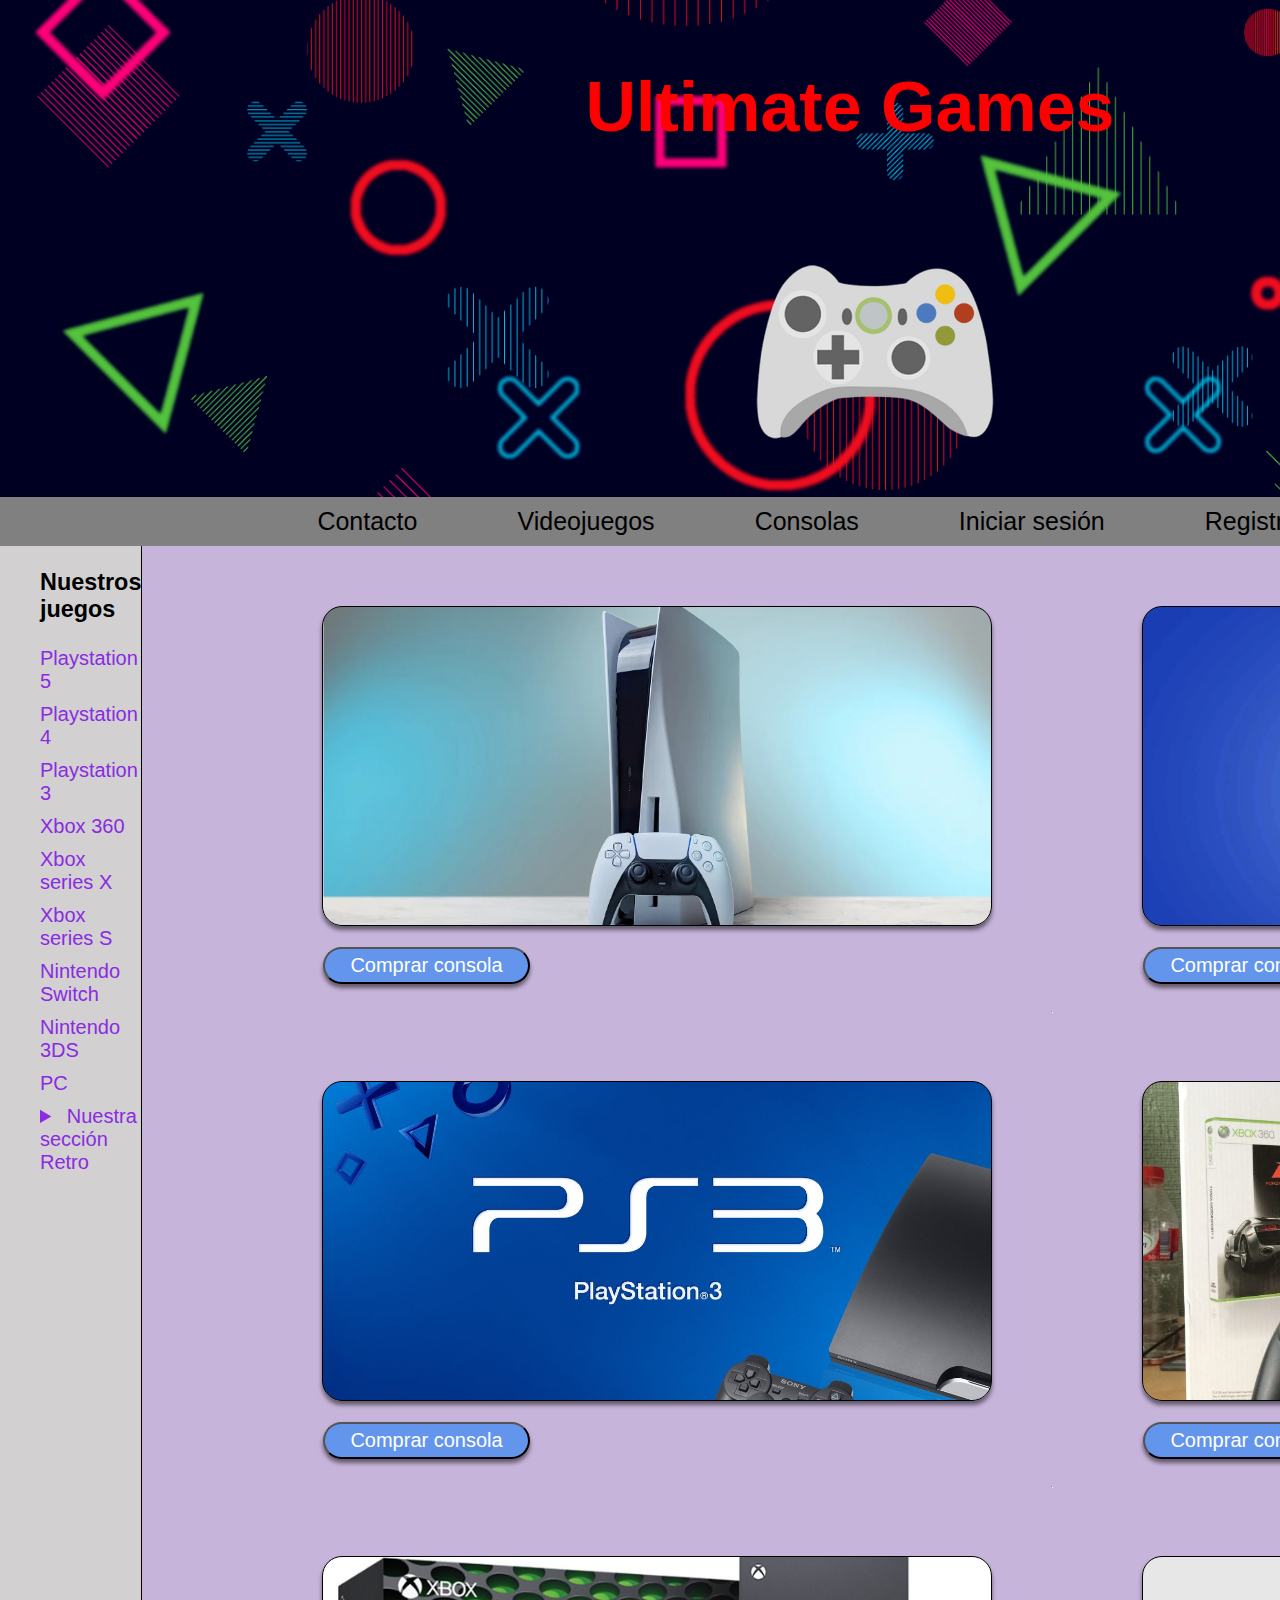
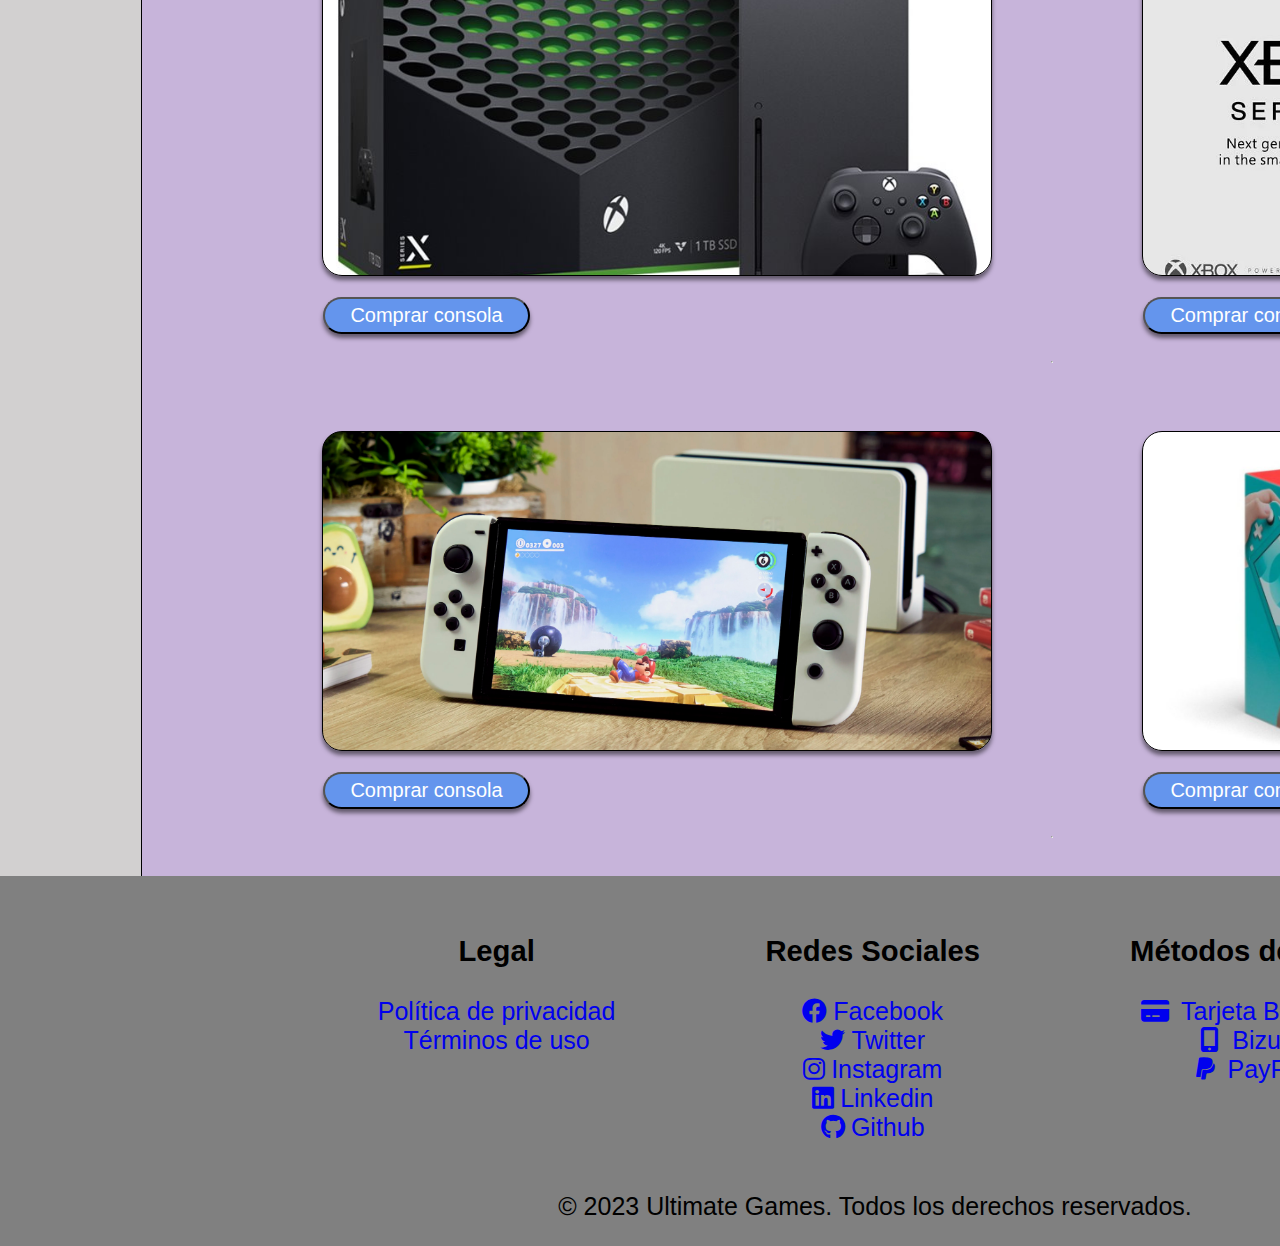
==== index.html @ 9e6c38d2 "Fran" ====
<!DOCTYPE html>
<html lang="en">
<head>
    <meta charset="UTF-8">
    <meta name="viewport" content="width=device-width, initial-scale=1.0">
    <title>Ultimate Games</title>
    <link rel="icon" href="./IMG/icon_sonic.jpg">
    <link rel="stylesheet" href="main.css">
    <link rel="stylesheet" href="https://cdnjs.cloudflare.com/ajax/libs/animate.css/4.1.1/animate.min.css">
    <link rel="stylesheet" href="https://cdnjs.cloudflare.com/ajax/libs/font-awesome/6.0.0-beta3/css/all.min.css">
</head>
<body>
    <header>
        <div class="titulo">
            <h1 class="animate__animated animate__flipInY animate__fadeIn animate__rotateInDownLeft">Ultimate Games</h1>
        </div>
        <figure>
            <img class="animate__animated animate__pulse animate__infinite animate__faster 800ms" src="./IMG/Logo-web.png" alt="">
        </figure>

        </div>
    </header>
<!-- navegación -->
    <div class="registro">
        <nav class="iniciar_registrar">
            <ul>
                <li><a href="contacto.html">Contacto</a></li>
                <li><a href="#">Videojuegos</a></li>
                <li><a href="#">Consolas</a></li>
                <li><a href="#">Iniciar sesión</a></li>
                <li><a href="registro_de_usuario.html">Registrarse</a></li>
            </ul>
        </nav>
    </div>
    <main class="pagina">
<!-- menú -->
        <menu>
            <h3>Nuestros juegos</h3>
            <ul>
                <li><a href="#">Playstation 5</a></li>
                <li><a href="#">Playstation 4</a></li>
                <li><a href="#">Playstation 3</a></li>
                <li><a href="#">Xbox 360</a></li>
                <li><a href="#">Xbox series X</a></li>
                <li><a href="#">Xbox series S</a></li>
                <li><a href="#">Nintendo Switch</a></li>
                <li><a href="#">Nintendo 3DS</a></li>
                <li><a href="#">PC</a></li>
                <details>
                    <summary>
                        <i class="fa-solid fa-game-console-handheld"></i> Nuestra sección Retro 
                    </summary>
                    <ul>
                        <li><a href="#">Dreamcast</a></li>
                        <li><a href="#">Sega Saturn</a></li>
                        <li><a href="#">Mega Drive</a></li>
                        <li><a href="#">Master System</a></li>
                        <li><a href="#">Nintendo</a></li>
                        <li><a href="#">Game Boy</a></li>
                        <li><a href="#">Super Nintendo</a></li>
                        <li><a href="#">Nintendo 64</a></li>
                        <li><a href="#">Playstation</a></li>
                        <li><a href="#">PsP</a></li>
                        <li><a href="#">Game Cube</a></li>
                        <li><a href="#">Wii</a></li>
                        <li><a href="#">Amiga A500</a></li>  
                    </ul>
                </details>
            </ul>
        </menu>
<!-- sección -->
        <section>
                <div class="caja_consolas">
                    <div class="consolas ps5">
                        <button class="comprar_consola" onclick="window.location.href = 'comprar.html';">Comprar consola</button>
                    </div>
                    <div class="consolas ps4">
                        <button class="comprar_consola" onclick="window.location.href = 'comprar.html';">Comprar consola</button>
                    </div>
                </div>
                <hr>
                <div class="caja_consolas">
                    <div class="consolas ps3">
                        <button class="comprar_consola" onclick="window.location.href = 'comprar.html';">Comprar consola</button>
                    </div>
                    <div class="consolas xbox_360">
                        <button class="comprar_consola" onclick="window.location.href = 'comprar.html';">Comprar consola</button>
                    </div>
                </div>
                <hr>
                <div class="caja_consolas">
                    <div class="consolas xbox_series_x">
                        <button class="comprar_consola" onclick="window.location.href = 'comprar.html';">Comprar consola</button>
                    </div>
                    <div class="consolas xbox_series_s">
                        <button class="comprar_consola" onclick="window.location.href = 'comprar.html';">Comprar consola</button>
                    </div>
                </div>
                <hr>
                <div class="caja_consolas">
                    <div class="consolas switch_oled">
                        <button class="comprar_consola" onclick="window.location.href = 'comprar.html';">Comprar consola</button>
                    </div>
                    <div class="consolas switch_slim">
                        <button class="comprar_consola" onclick="window.location.href = 'comprar.html';">Comprar consola</button>
                    </div>
                </div>
                <hr>
        </section>
<!-- aside dcha-->
        <aside>
            <h3>Nuestras Consolas</h3>
            <ul>
                <li><a href="#">Playstation 5</a></li>
                <li><a href="#">Playstation 4</a></li>
                <li><a href="#">Playstation 3</a></li>
                <li><a href="#">Xbox series X</a></li>
                <li><a href="#">Xbox series S</a></li>
                <li><a href="#">Xbox 360</a></li>
                <li><a href="#">Nintendo 3DS</a></li>
                <li><a href="#">Evercade EXP</a></li>
                
            </ul>
            <details>
                <summary>Nintendo Switch</summary>
                    <ul>
                      <li><a href="#">Nintendo Switch OLED</a></li>
                      <li><a href="#">Nintendo Switch Slim</a></li>
                    </ul>
            </details>
        </aside>
    </main>
<!-- footer -->
    <footer>
        <div class="footer-content">
            <div class="left-section">
                <ul class="footer-links">
                    <h3>Legal</h3>
                    <li><a href="politica_de_privacidad.html" target="_blank">Política de privacidad</a></li>
                    <li><a href="Terminos_de_uso.html" target="_blank">Términos de uso</a></li>
                </ul>
            </div>
            <div class="right-section">
                <ul class="social-links">
                    <h3>Redes Sociales</h3>
                    <li><a href="#" target="_blank"><i class="fab fa-facebook"></i>Facebook</a></li>
                    <li><a href="#" target="_blank"><i class="fab fa-twitter"></i>Twitter</a></li>
                    <li><a href="https://www.instagram.com/fran_crz_14/"><i class="fab fa-instagram" target="_blank"></i>Instagram</a></li>
                    <li><a href="https://www.linkedin.com/in/francisco-ropero-750266261/" target="_blank"><i class="fab fa-linkedin"></i>Linkedin</a></li>
                    <li><a href="https://github.com/Francrz14" target="_blank"><i class="fab fa-github"></i>Github</a></li>
                </ul>
            </div>
            <div class="payment-options">
                <h3>Métodos de Pago</h3>
                <ul>
                    <li><a href="#" target="_blank"><i class="fas fa-credit-card"></i> Tarjeta Bancaria</a></li>
                    <li><a href="#" target="_blank"><i class="fas fa-mobile-alt"></i> Bizum</a></li>
                    <li><a href="#" target="_blank"><i class="fab fa-paypal"></i> PayPal</a></li>
                </ul>
            </div>
        </div>
        <p class="copyright">&copy; 2023 Ultimate Games. Todos los derechos reservados.</p>
    </footer>
</body>
</html>
---- main.css ----
/* Estilos para el cuerpo */
body {
    display: flex; /* Establece el cuerpo como un contenedor flexible */
    flex-direction: column; /* Dirección de los elementos hijos: columna */
    margin: 0; /* Margen: 0 */
    padding: 0; /* Relleno: 0 */
    font-family: sans-serif; /* Familia de fuentes: sans-serif */
    min-width: 1750px; /* Ancho mínimo: 1750 píxeles */
    background-image: url('./IMG/the-last-of-us-parte-ii.jpg'); /* Imagen de fondo */
    background-repeat: no-repeat; /* No repetir la imagen de fondo */
    background-size: cover; /* Ajustar el tamaño de la imagen de fondo para cubrir */
    background-position: center; /* Posición de la imagen de fondo: centro */
}

/* Estilos para el encabezado */
header {
    position: relative; /* Establece la posición del elemento header como relativa */
    background-image: url("./IMG/fondo_header.png"); /* Establece la imagen de fondo del encabezado */
    background-size: cover; /* Ajusta el tamaño de la imagen de fondo para que cubra todo el encabezado */
    background-position: center; /* Centra la imagen de fondo en el encabezado */
    background-repeat: no-repeat; /* Evita que la imagen de fondo se repita */
    padding: 20px; /* Agrega un espacio de relleno de 20 píxeles alrededor del contenido del encabezado */
}

/* Estilos para el título dentro del encabezado */
.titulo {
    display: flex; /* Establece el elemento con clase "titulo" como un contenedor flexible */
    justify-content: center; /* Centra horizontalmente los elementos hijos dentro de "titulo" */
    align-items: center; /* Centra verticalmente los elementos hijos dentro de "titulo" */
    position: relative; /* Establece la posición del elemento "titulo" como relativa */
    z-index: 1; /* Establece la propiedad de apilamiento del elemento "titulo" */
}

h1 {
    font-size: 70px; /* Establece el tamaño de fuente del elemento h1 en 70 píxeles */
    font-weight: bold; /* Establece el grosor de la fuente del elemento h1 en negrita */
    margin-right: 50px; /* Establece un margen derecho de 50 píxeles para el elemento h1 */
    color: red; /* Establece el color de texto del elemento h1 en rojo */
}

figure {
    width: 100%; /* Establece el ancho del elemento figure al 100% de su contenedor */
    height: 250px; /* Establece la altura del elemento figure en 250 píxeles */
    margin: 0; /* Elimina los márgenes predeterminados del elemento figure */
    display: flex; /* Establece el elemento figure como un contenedor flexible */
    justify-content: center; /* Centra horizontalmente los elementos hijos dentro de figure */
    align-items: center; /* Centra verticalmente los elementos hijos dentro de figure */
}

figure img {
    width: 250px; /* Establece el ancho de las imágenes dentro de figure en 250 píxeles */
    /*filter: brightness(150%) sepia(100%) hue-rotate(180deg);*/ /* Comentario: Este estilo está comentado y no tiene efecto en la imagen */
}

details {
    color: blueviolet; /* Establece el color de texto de los elementos details en blueviolet */
    margin-bottom: 10px; /* Establece un margen inferior de 10 píxeles para los elementos details */
}

summary {
    margin-bottom: 10px; /* Establece un margen inferior de 10 píxeles para los elementos summary */
}

.registro {
    display: flex; /* Establece el elemento con clase "registro" como un contenedor flexible */
    font-size: 25px; /* Establece el tamaño de fuente del elemento con clase "registro" en 25 píxeles */
    justify-content: space-around; /* Distribuye uniformemente los elementos hijos dentro de "registro" */
    align-items: center; /* Centra verticalmente los elementos hijos dentro de "registro" */
    background-color: grey; /* Establece el color de fondo del elemento con clase "registro" en gris */
    padding: 10px; /* Agrega un espacio de relleno de 10 píxeles alrededor del contenido de "registro" */
}

.iniciar_registrar ul {
    display: flex; /* Establece el elemento <ul> dentro de "iniciar_registrar" como un contenedor flexible */
    list-style: none; /* Elimina los estilos de viñetas de la lista */
    margin: 0; /* Elimina los márgenes predeterminados de la lista */
    padding: 0; /* Elimina los rellenos predeterminados de la lista */
}

.iniciar_registrar ul li {
    margin-right: 100px; /* Establece un margen derecho de 100 píxeles para cada elemento <li> dentro de "iniciar_registrar" */
}

.iniciar_registrar ul li a {
    text-decoration: none; /* Elimina la decoración de subrayado de los enlaces */
    color: black; /* Establece el color de texto de los enlaces en negro */
}

/* Estilos para la sección principal */
.pagina {
    display: flex; /* Establece el elemento con clase "pagina" como un contenedor flexible */
}

menu {
    font-size: 20px; /* Establece el tamaño de fuente del elemento "menu" en 20 píxeles */
    display: flex; /* Establece el elemento "menu" como un contenedor flexible */
    flex-direction: column; /* Establece la dirección de los elementos hijos como columnas */
    align-items: flex-start; /* Alinea los elementos hijos a la izquierda dentro de "menu" */
    margin-top: 0; /* Elimina el margen superior predeterminado de "menu" */
    margin-bottom: 0; /* Elimina el margen inferior predeterminado de "menu" */
    background-color: rgb(210, 208, 208); /* Establece el color de fondo de "menu" en un tono de gris */
    border-right: 1px solid black; /* Agrega un borde derecho de 1 píxel sólido de color negro a "menu" */
    flex-basis: 13%; /* Establece el tamaño base flexible de "menu" en un 13% del espacio disponible */
}

menu ul,
aside ul {
    margin-top: 0px; /* Margen superior: 0 píxeles */
    padding-left: 0px; /* Relleno izquierdo: 0 píxeles */
}

/* Estilos para los títulos del aside */
aside h3 {
    padding-left: 40px; /* Relleno izquierdo: 40 píxeles */
}

/* Estilos para los elementos de lista del menú y del aside */
menu ul li,
aside ul li {
    list-style-type: none; /* Eliminar estilo de viñeta */
    margin-bottom: 10px; /* Margen inferior: 10 píxeles */
}

/* Estilos para los enlaces del menú y del aside */
menu ul li a,
aside ul li a {
    text-decoration: none; /* Sin decoración de subrayado */
    color: blueviolet; /* Color de texto: blueviolet */
}

/* Estilos para la sección principal */
section {
    padding-bottom: 30px; /* Relleno inferior: 30 píxeles */
    background-color: rgb(199, 180, 218); /* Color de fondo: rgb(199, 180, 218) */
    flex: 4; /* Expansión flexible: 4 */
    display: flex; /* Mostrar como contenedor flexible */
    flex-direction: column; /* Dirección de los elementos hijos: columna */
}

/* Estilos para la caja de las consolas */
.caja_consolas {
    display: flex; /* Mostrar como contenedor flexible */
    align-items: center; /* Alinear elementos hijos verticalmente al centro */
    justify-content: center; /* Alinear elementos hijos horizontalmente al centro */
    margin-top: 60px; /* Margen superior: 60 píxeles */
    margin-bottom: 50px; /* Margen inferior: 50 píxeles */
    margin-left: 180px; /* Margen izquierdo: 180 píxeles */
}

/* Estilos para el botón de comprar consola */
.comprar_consola {
    display: block; /* Mostrar como bloque */
    margin-top: 340px; /* Margen superior: 340 píxeles */
    text-align: left; /* Alinear texto a la izquierda */
    border-radius: 20px; /* Radio de borde: 20 píxeles */
    background-color: cornflowerblue; /* Color de fondo: cornflowerblue */
    color: white; /* Color de texto: blanco */
    padding: 5px 25px; /* Relleno: 5 píxeles arriba y abajo, 25 píxeles izquierda y derecha */
    font-size: 20px; /* Tamaño de fuente: 20 píxeles */
    box-shadow: 0 4px 4px rgba(0, 0, 0, 0.5); /* Sombra del cuadro: 0 desplazamiento vertical, 4 píxeles desplazamiento horizontal, 4 píxeles desenfoque, color de sombra: rgba(0, 0, 0, 0.5) */
}

/* Estilos para el botón de comprar consola al pasar el cursor por encima */
.comprar_consola:hover {
    transform: scale(1.2); /* Escalar al 120% del tamaño original */
    color: red;
}

/* Estilos para la línea divisoria */
hr {
    margin-top: 35px; /* Margen superior: 35 píxeles */
}

/* Estilos para las cajas de las consolas */
.consolas {
    border: 1px solid black; /* Borde: 1 píxel sólido de color negro */
    width: 670px; /* Ancho: 670 píxeles */
    height: 320px; /* Alto: 320 píxeles */
    background-size: cover; /* Ajustar el tamaño de la imagen de fondo para cubrir */
    background-repeat: no-repeat; /* No repetir la imagen de fondo */
    background-position: center; /* Posición de la imagen de fondo: centro */
    box-sizing: border-box; /* Incluir el borde en el tamaño total de la caja */
    margin-right: 150px; /* Margen derecho: 150 píxeles */
    border-radius: 20px; /* Radio de borde: 20 píxeles */
    box-shadow: 0 4px 4px rgba(0, 0, 0, 0.5); /* Sombra del cuadro: 0 desplazamiento vertical, 4 píxeles desplazamiento horizontal, 4 píxeles desenfoque, color de sombra: rgba(0, 0, 0, 0.5) */
}

/* Estilos para las cajas de las consolas individuales */
.ps5 {
    background-image: url("./IMG/PS5.jpg"); /* Imagen de fondo: "./IMG/PS5.jpg" */
}

.ps4 {
    background-image: url("./IMG/ps4.jpg"); /* Imagen de fondo: "./IMG/ps4.jpg" */
}

.ps3 {
    background-image: url("./IMG/PS3.jpg"); /* Imagen de fondo: "./IMG/PS3.jpg" */
}

.xbox_series_x {
    background-image: url("./IMG/xbox-series-x.jpg"); /* Imagen de fondo: "./IMG/xbox-series-x.jpg" */
}

.xbox_series_s {
    background-image: url("./IMG/xbox_series_s.jpg"); /* Imagen de fondo: "./IMG/xbox_series_s.jpg" */
}

.xbox_360 {
    background-image: url("./IMG/xbox_360.jpg");  /* Imagen de fondo: "./IMG/xbox_360.jpg" */
}

.switch_oled {
    background-image: url("./IMG/nintendo-switch-oled.webp"); /* Imagen de fondo: "./IMG/nintendo-switch-oled.webp" */
}

.switch_slim {
    background-image: url("./IMG/switch_slim.jpg"); /* Imagen de fondo: "./IMG/switch_slim.jpg" */
}
/* Estilos para el aside */
aside {
    font-size: 20px; /* Tamaño de fuente: 20 píxeles */
    display: flex; /* Mostrar como contenedor flexible */
    flex-direction: column; /* Dirección de los elementos hijos: columna */
    align-items: center; /* Alinear elementos hijos horizontalmente al centro */
    background-color: rgb(210, 208, 208); /* Color de fondo: rgb(210, 208, 208) */
    /*flex: 1; /* Establece la expansión flexible del aside para ocupar el espacio disponible */
    border-left: 1px solid black; /* Borde izquierdo: 1 píxel sólido de color negro */
    flex-basis: 13%; /* Tamaño base flexible: 13% */
}

/* Cambiar color del nav al colocar el ratón encima */
nav li a:hover {
    color: #aaf2aa;
  }
  
  /* Cambiar color del menú al colocar el ratón encima */
  menu li a:hover {
    color: red;
  }
  
  /* Cambiar color del aside al colocar el ratón encima */
  aside li a:hover {
    color: red;
  }
  
  /* Cambiar color de las div del footer al colocar el ratón encima */
  footer ul li a:hover {
    color: yellow;
  }

/* Estilos para el pie de página */
footer {
    width: 100%; /* Ancho: 100% */
    font-size: 25px; /* Tamaño de fuente: 25 píxeles */
    padding-top: 30px; /* Relleno superior: 30 píxeles */
    background-color: grey; /* Color de fondo: gris */
    height: auto; /* Altura automática */
}

/* Estilos para el contenido del pie de página */
.footer-content {
    display: flex; /* Mostrar como contenedor flexible */
    justify-content: center; /* Alinear elementos hijos horizontalmente al centro */
    align-items: flex-start; /* Alinear elementos hijos verticalmente al inicio */
}

.left-section,
.right-section {
    margin-right: 150px; /* Margen derecho: 150 píxeles */
}

/* Estilos para los enlaces del pie de página */
.footer-links,
.social-links,
.payment-options ul {
    padding-left: 0; /* Relleno izquierdo: 0 */
    list-style-type: none; /* Eliminar estilo de viñeta */
    text-decoration: none; /* Sin decoración de subrayado */
}

.footer-links a,
.social-links a,
.payment-options a {
    text-decoration: none; /* Sin decoración de subrayado */
}

.social-links i,
.payment-options i {
    margin-right: 6px; /* Margen derecho: 6 píxeles */
}

/* Estilos para el texto de derechos de autor en el pie de página */
.footer-content {
    text-align: center; /* Alinear texto al centro */
}

/* Estilos para el contenedor de la política de privacidad */
.container_privacidad {
    font-size: 20px; /* Tamaño de fuente: 20 píxeles */
    max-width: 1000px; /* Ancho máximo: 1000 píxeles */
    margin: 0 auto; /* Margen: 0 en la parte superior e inferior, auto en los lados izquierdo y derecho para centrar horizontalmente */
    padding: 20px; /* Relleno: 20 píxeles */
    border: 1px solid #ccc; /* Borde: 1 píxel sólido de color #ccc */
    border-radius: 10px; /* Radio de borde: 10 píxeles */
    background-color: #f9f9f9; /* Color de fondo: #f9f9f9 */
}

h1 {
    text-align: center; /* Alinear texto al centro */
    margin-bottom: 80px; /* Margen inferior: 80 píxeles */
}

/* Estilos para el contenedor de los términos de uso */
.container_terminos {
    font-size: 20px; /* Tamaño de fuente: 20 píxeles */
    max-width: 1000px; /* Ancho máximo: 1000 píxeles */
    margin: 0 auto; /* Margen: 0 en la parte superior e inferior, auto en los lados izquierdo y derecho para centrar horizontalmente */
    padding: 30px; /* Relleno: 30 píxeles */
    border: 1px solid #ccc; /* Borde: 1 píxel sólido de color #ccc */
    border-radius: 10px; /* Radio de borde: 10 píxeles */
    background-color: #f9f9f9; /* Color de fondo: #f9f9f9 */
}

h2 {
    margin-top: 30px; /* Margen superior: 30 píxeles */
    margin-bottom: 10px; /* Margen inferior: 10 píxeles */
}

/* Estilos para el contenedor de contacto */
.container_contacto {
    padding: 20px; /* Relleno: 20 píxeles */
    background-color: #f9f9f9; /* Color de fondo: #f9f9f9 */
    border-radius: 10px; /* Radio de borde: 10 píxeles */
    max-width: 800px; /* Ancho máximo: 800 píxeles */
    margin: 0 auto; /* Margen: 0 en la parte superior e inferior, auto en los lados izquierdo y derecho para centrar horizontalmente */
}

/* Registro de usuario */

/* Estilos para el contenedor principal del formulario */
.contedor_body_form {
    display: flex; /* Mostrar como contenedor flexible */
    justify-content: center; /* Alinear elementos hijos horizontalmente al centro */
    align-items: center; /* Alinear elementos hijos verticalmente al centro */
    height: 100vh; /* Altura: 100% del viewport */
}

/* Estilos para el contenedor del formulario */
.container_form {
    font-size: 20px; /* Tamaño de fuente: 20 píxeles */
    width: 800px; /* Ancho: 800 píxeles */
    height: auto; /* Altura automática */
    background-color: #f9f9f9; /* Color de fondo: #f9f9f9 */
    padding: 40px; /* Relleno: 40 píxeles */
    border-radius: 10px; /* Radio de borde: 10 píxeles */
    box-shadow: 0 0 10px rgba(0, 0, 0, 0.1); /* Sombra: 0 desplazamiento horizontal, 0 desplazamiento vertical, 10 píxeles de difuminado, color de sombra rgba(0, 0, 0, 0.1) */
}

.container_form fieldset {
    padding: 40px; /* Relleno: 40 píxeles */
}

.container_form input[type="text"],
.container_form input[type="password"],
.container_form input[type="email"],
.container_form input[type="tel"],
.container_form input[type="list"],
.container_form input[type="date"],
.container_form select {
    width: 30%; /* Ancho: 30% */
    padding: 10px; /* Relleno: 10 píxeles */
    font-size: 20px; /* Tamaño de fuente: 20 píxeles */
    border-radius: 5px; /* Radio de borde: 5 píxeles */
    border: 1px solid #ccc; /* Borde: 1 píxel sólido de color #ccc */
}

input:valid + .boton-registro {
    visibility: visible; /* Hacer visible el botón de registro cuando el campo de entrada es válido */
}

/* Estilos para el mapa de satélite */
.satelite {
    margin-top: 20px; /* Margen superior: 20 píxeles */
    display: flex; /* Mostrar como contenedor flexible */
    justify-content: center; /* Alinear elementos hijos horizontalmente al centro */
    align-items: center; /* Alinear elementos hijos verticalmente al centro */
}

#wrapper-9cd199b9cc5410cd3b1ad21cab2e54d3 {
    border: 1px solid black; /* Borde: 1 píxel sólido de color negro */
}

/* Estilos para la tabla de compra de consolas */
.body_table {
    display: flex; /* Mostrar como contenedor flexible */
    flex-direction: column; /* Dirección de los elementos hijos: columna */
    justify-content: space-between; /* Distribuir el espacio restante entre los elementos hijos */
    min-height: 100vh; /* Altura mínima: 100% del viewport */
    align-items: center; /* Alinear elementos hijos verticalmente al centro */
}

.container_table {
    text-align: center; /* Alinear texto al centro */
    width: 30%; /* Ancho: 30% */
    margin: auto; /* Margen automático */
    color: red; /* Color de texto: rojo */
}

table {
    width: 100%; /* Ancho: 100% */
    border-collapse: collapse; /* Colapso de bordes de tabla */
}

th, td {
    padding: 8px; /* Relleno: 8 píxeles */
    text-align: left; /* Alinear texto a la izquierda */
    border-bottom: 1px solid #ddd; /* Borde inferior: 1 píxel sólido de color #ddd */
}

th {
    background-color: #f2f2f2; /* Color de fondo del encabezado de la tabla: #f2f2f2 */
}

tr:hover {
    background-color: #f5f5f5; /* Color de fondo al pasar el cursor sobre una fila: #f5f5f5 */
}

.selected {
    background-color: #aaf2aa; /* Color de fondo de la fila seleccionada: #aaf2aa */
}

.hidden {
    display: none; /* Ocultar elemento */
}

/* Estilos para el botón de volver a inicio */
.volver_inicio {
    text-align: center; /* Alinear texto al centro */
    margin: 30px; /* Margen: 30 píxeles */
    border-radius: 20px; /* Radio de borde: 20 píxeles */
    background-color: cornflowerblue; /* Color de fondo: cornflowerblue */
    color: white; /* Color de texto: blanco */
    padding: 5px 25px; /* Relleno: 5 píxeles en la parte superior e inferior, 25 píxeles en los lados izquierdo y derecho */
    font-size: 20px; /* Tamaño de fuente: 20 píxeles */
    box-shadow: 0 4px 4px rgba(0, 0, 0, 0.5); /* Sombra: 0 desplazamiento horizontal, 4 píxeles de desplazamiento vertical, 4 píxeles de difuminado, color de sombra rgba(0, 0, 0, 0.5) */
}

.boton_centrado {
    text-align: center; /* Alinear texto al centro */
}

.volver_inicio:hover {
    transform: scale(1.2); /* Escalar en un 20% al pasar el cursor sobre el botón */
}


.volver_inicio a {
    text-decoration: none; /* Sin decoración de enlace */
    color: black; /* Color de texto: negro */
}

.copyright {
    text-align: center;
}


/* para tableta*/
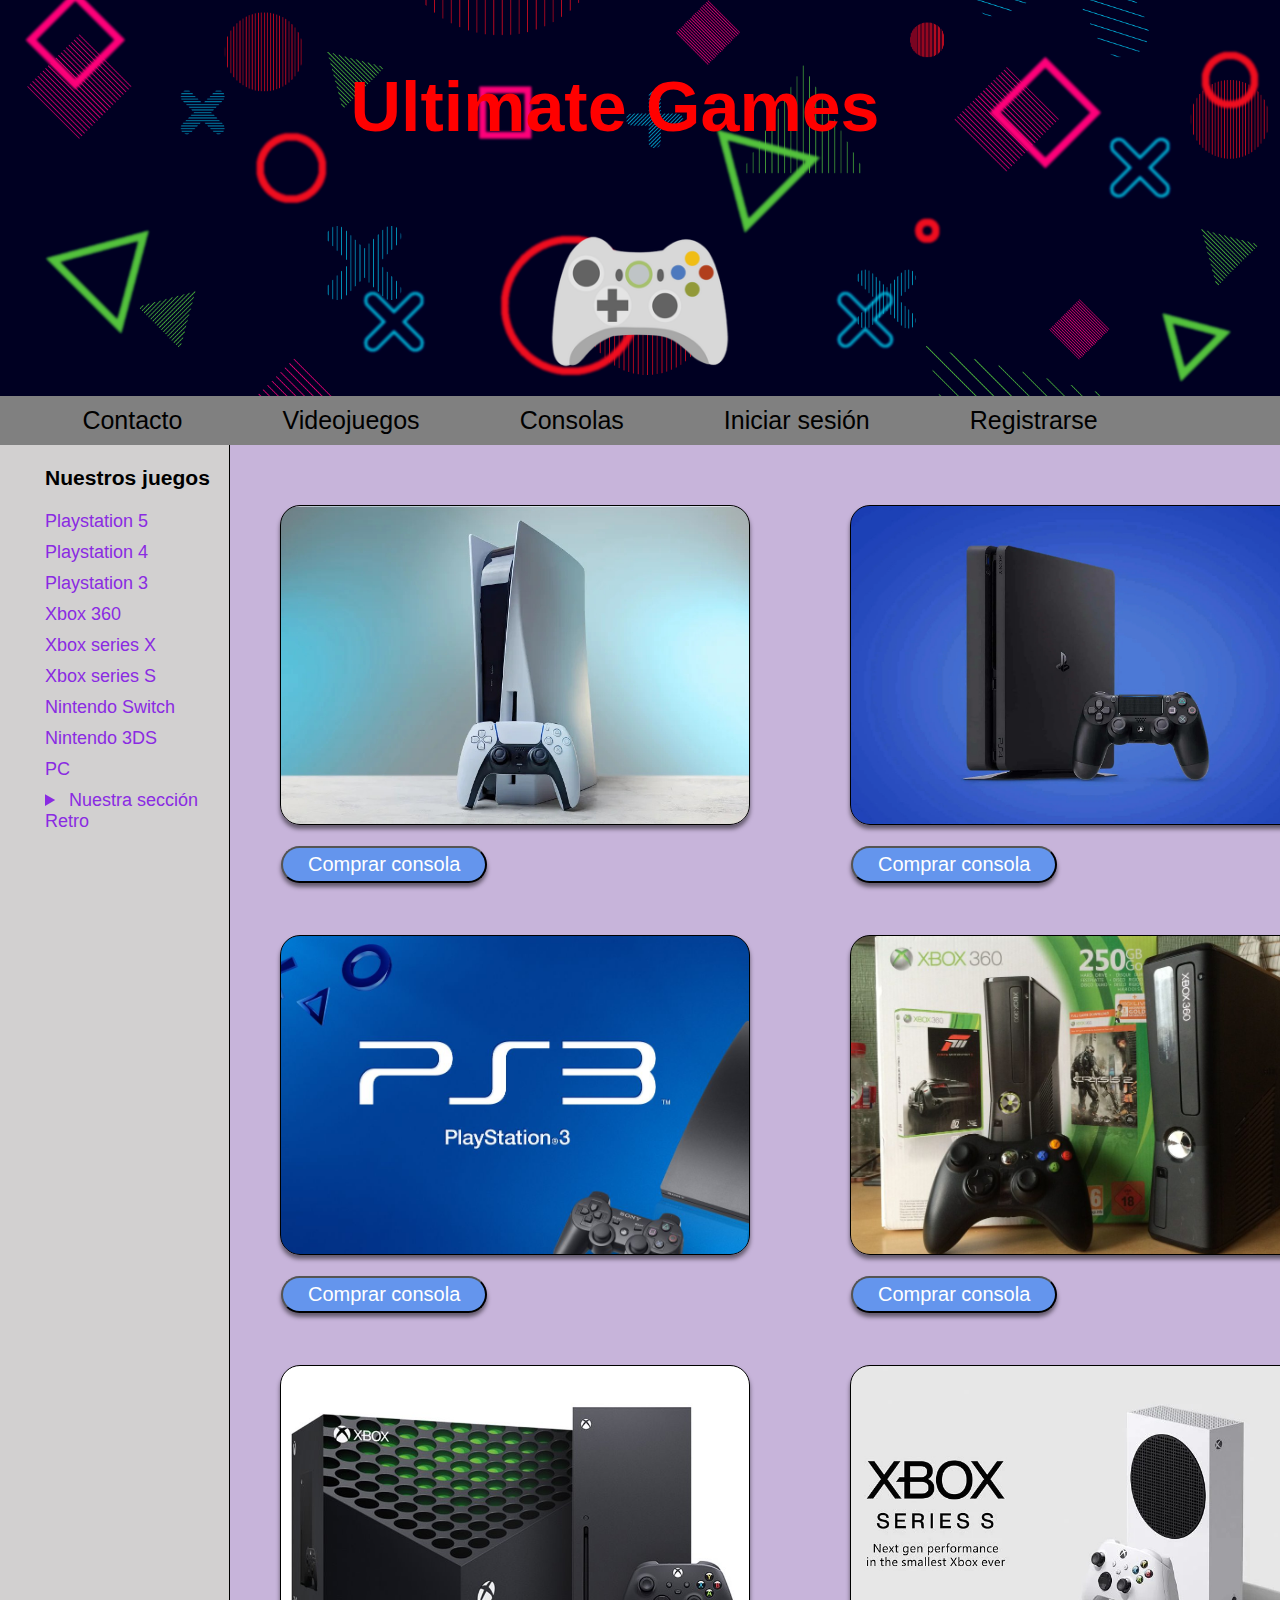
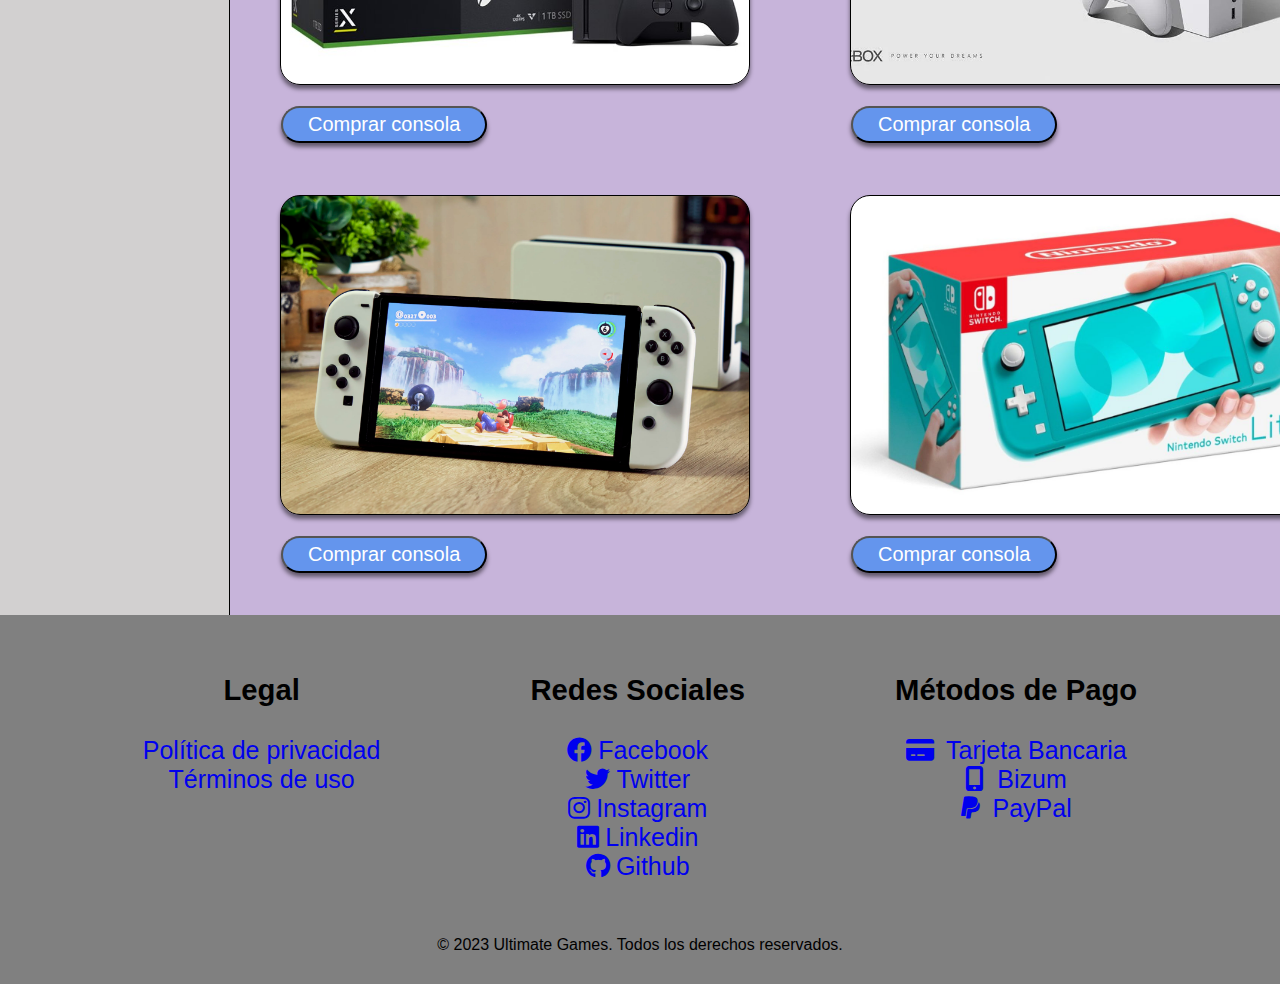
==== commit 34bd696a: "actualizado" ====
--- a/index.html
+++ b/index.html
@@ -5,22 +5,22 @@
     <meta name="viewport" content="width=device-width, initial-scale=1.0">
     <title>Ultimate Games</title>
     <link rel="icon" href="./IMG/icon_sonic.jpg">
-    <link rel="stylesheet" href="main.css">
+    <link rel="stylesheet" href="mainBIS.css">
     <link rel="stylesheet" href="https://cdnjs.cloudflare.com/ajax/libs/animate.css/4.1.1/animate.min.css">
     <link rel="stylesheet" href="https://cdnjs.cloudflare.com/ajax/libs/font-awesome/6.0.0-beta3/css/all.min.css">
 </head>
 <body>
     <header>
         <div class="titulo">
-            <h1 class="animate__animated animate__flipInY animate__fadeIn animate__rotateInDownLeft">Ultimate Games</h1>
+            <h1 class="animate__animated animate__flipInY animate__fadeIn animate__rotateInDownLeft">Ultimate Games
+            </h1>
         </div>
         <figure>
-            <img class="animate__animated animate__pulse animate__infinite animate__faster 800ms" src="./IMG/Logo-web.png" alt="">
+            <img class="animate__animated animate__pulse animate__infinite animate__faster 800ms"
+                src="./IMG/Logo-web.png" alt="">
         </figure>
-
-        </div>
     </header>
-<!-- navegación -->
+    <!-- navegación -->
     <div class="registro">
         <nav class="iniciar_registrar">
             <ul>
@@ -33,8 +33,8 @@
         </nav>
     </div>
     <main class="pagina">
-<!-- menú -->
-        <menu>
+        <!-- menú -->
+        <nav class="menu"> 
             <h3>Nuestros juegos</h3>
             <ul>
                 <li><a href="#">Playstation 5</a></li>
@@ -48,7 +48,7 @@
                 <li><a href="#">PC</a></li>
                 <details>
                     <summary>
-                        <i class="fa-solid fa-game-console-handheld"></i> Nuestra sección Retro 
+                        <i class="fa-solid fa-game-console-handheld"></i> Nuestra sección Retro
                     </summary>
                     <ul>
                         <li><a href="#">Dreamcast</a></li>
@@ -63,51 +63,55 @@
                         <li><a href="#">PsP</a></li>
                         <li><a href="#">Game Cube</a></li>
                         <li><a href="#">Wii</a></li>
-                        <li><a href="#">Amiga A500</a></li>  
+                        <li><a href="#">Amiga A500</a></li>
                     </ul>
                 </details>
             </ul>
-        </menu>
-<!-- sección -->
+        </nav>
+        <!-- sección -->
         <section>
-                <div class="caja_consolas">
-                    <div class="consolas ps5">
-                        <button class="comprar_consola" onclick="window.location.href = 'comprar.html';">Comprar consola</button>
-                    </div>
-                    <div class="consolas ps4">
-                        <button class="comprar_consola" onclick="window.location.href = 'comprar.html';">Comprar consola</button>
-                    </div>
+            <div class="caja_consolas">
+                <div class="consolas ps5">
+                    <button class="comprar_consola" onclick="window.location.href = 'comprar.html';">Comprar
+                        consola</button>
                 </div>
-                <hr>
-                <div class="caja_consolas">
-                    <div class="consolas ps3">
-                        <button class="comprar_consola" onclick="window.location.href = 'comprar.html';">Comprar consola</button>
-                    </div>
-                    <div class="consolas xbox_360">
-                        <button class="comprar_consola" onclick="window.location.href = 'comprar.html';">Comprar consola</button>
-                    </div>
+                <div class="consolas ps4">
+                    <button class="comprar_consola" onclick="window.location.href = 'comprar.html';">Comprar
+                        consola</button>
                 </div>
-                <hr>
-                <div class="caja_consolas">
-                    <div class="consolas xbox_series_x">
-                        <button class="comprar_consola" onclick="window.location.href = 'comprar.html';">Comprar consola</button>
-                    </div>
-                    <div class="consolas xbox_series_s">
-                        <button class="comprar_consola" onclick="window.location.href = 'comprar.html';">Comprar consola</button>
-                    </div>
+            </div>
+            <div class="caja_consolas">
+                <div class="consolas ps3">
+                    <button class="comprar_consola" onclick="window.location.href = 'comprar.html';">Comprar
+                        consola</button>
                 </div>
-                <hr>
-                <div class="caja_consolas">
-                    <div class="consolas switch_oled">
-                        <button class="comprar_consola" onclick="window.location.href = 'comprar.html';">Comprar consola</button>
-                    </div>
-                    <div class="consolas switch_slim">
-                        <button class="comprar_consola" onclick="window.location.href = 'comprar.html';">Comprar consola</button>
-                    </div>
+                <div class="consolas xbox_360">
+                    <button class="comprar_consola" onclick="window.location.href = 'comprar.html';">Comprar
+                        consola</button>
                 </div>
-                <hr>
+            </div>
+            <div class="caja_consolas">
+                <div class="consolas xbox_series_x">
+                    <button class="comprar_consola" onclick="window.location.href = 'comprar.html';">Comprar
+                        consola</button>
+                </div>
+                <div class="consolas xbox_series_s">
+                    <button class="comprar_consola" onclick="window.location.href = 'comprar.html';">Comprar
+                        consola</button>
+                </div>
+            </div>
+            <div class="caja_consolas">
+                <div class="consolas switch_oled">
+                    <button class="comprar_consola" onclick="window.location.href = 'comprar.html';">Comprar
+                        consola</button>
+                </div>
+                <div class="consolas switch_slim">
+                    <button class="comprar_consola" onclick="window.location.href = 'comprar.html';">Comprar
+                        consola</button>
+                </div>
+            </div>
         </section>
-<!-- aside dcha-->
+        <!-- aside dcha-->
         <aside>
             <h3>Nuestras Consolas</h3>
             <ul>
@@ -119,18 +123,18 @@
                 <li><a href="#">Xbox 360</a></li>
                 <li><a href="#">Nintendo 3DS</a></li>
                 <li><a href="#">Evercade EXP</a></li>
-                
+
             </ul>
             <details>
                 <summary>Nintendo Switch</summary>
-                    <ul>
-                      <li><a href="#">Nintendo Switch OLED</a></li>
-                      <li><a href="#">Nintendo Switch Slim</a></li>
-                    </ul>
+                <ul>
+                    <li><a href="#">Nintendo Switch OLED</a></li>
+                    <li><a href="#">Nintendo Switch Slim</a></li>
+                </ul>
             </details>
         </aside>
     </main>
-<!-- footer -->
+    <!-- footer -->
     <footer>
         <div class="footer-content">
             <div class="left-section">
@@ -145,9 +149,12 @@
                     <h3>Redes Sociales</h3>
                     <li><a href="#" target="_blank"><i class="fab fa-facebook"></i>Facebook</a></li>
                     <li><a href="#" target="_blank"><i class="fab fa-twitter"></i>Twitter</a></li>
-                    <li><a href="https://www.instagram.com/fran_crz_14/"><i class="fab fa-instagram" target="_blank"></i>Instagram</a></li>
-                    <li><a href="https://www.linkedin.com/in/francisco-ropero-750266261/" target="_blank"><i class="fab fa-linkedin"></i>Linkedin</a></li>
-                    <li><a href="https://github.com/Francrz14" target="_blank"><i class="fab fa-github"></i>Github</a></li>
+                    <li><a href="https://www.instagram.com/fran_crz_14/"><i class="fab fa-instagram"
+                                target="_blank"></i>Instagram</a></li>
+                    <li><a href="https://www.linkedin.com/in/francisco-ropero-750266261/" target="_blank"><i
+                                class="fab fa-linkedin"></i>Linkedin</a></li>
+                    <li><a href="https://github.com/Francrz14" target="_blank"><i class="fab fa-github"></i>Github</a>
+                    </li>
                 </ul>
             </div>
             <div class="payment-options">
@@ -159,7 +166,7 @@
                 </ul>
             </div>
         </div>
-        <p class="copyright">&copy; 2023 Ultimate Games. Todos los derechos reservados.</p>
     </footer>
+    <p class="copyright">&copy; 2023 Ultimate Games. Todos los derechos reservados.</p>
 </body>
 </html>--- a/mainBIS.css
+++ b/mainBIS.css
@@ -0,0 +1,513 @@
+* {
+    
+    
+    box-sizing: border-box;
+}
+/* Estilos para el cuerpo */
+body {
+    display: flex; /* Establece el cuerpo como un contenedor flexible */
+    flex-direction: column; /* Dirección de los elementos hijos: columna */
+    margin: 0; /* Margen: 0 */
+    padding: 0; /* Relleno: 0 */
+    font-family: sans-serif; /* Familia de fuentes: sans-serif */
+     /* Ancho mínimo: 1750 píxeles */
+    background-image: url('./IMG/the-last-of-us-parte-ii.jpg'); /* Imagen de fondo */
+    background-repeat: no-repeat; /* No repetir la imagen de fondo */
+    background-size: cover; /* Ajustar el tamaño de la imagen de fondo para cubrir */
+    background-position: center; /* Posición de la imagen de fondo: centro */
+}
+
+/* Estilos para el encabezado */
+header {
+    width: 100%;
+    position: relative; /*Establece la posición del elemento header como relativa*/
+    background-image: url("./IMG/fondo_header.png"); /* Establece la imagen de fondo del encabezado */
+    background-size: cover; /* Ajusta el tamaño de la imagen de fondo para que cubra todo el encabezado */
+    background-position: center; /* Centra la imagen de fondo en el encabezado */
+    background-repeat: no-repeat; /* Evita que la imagen de fondo se repita */
+    padding: 20px; /* Agrega un espacio de relleno de 20 píxeles alrededor del contenido del encabezado */
+}
+
+/* Estilos para el título dentro del encabezado */
+.titulo {
+    display: flex; /* Establece el elemento con clase "titulo" como un contenedor flexible */
+    justify-content: center; /* Centra horizontalmente los elementos hijos dentro de "titulo" */
+    align-items: center; /* Centra verticalmente los elementos hijos dentro de "titulo" */
+    position: relative; /* Establece la posición del elemento "titulo" como relativa */
+    z-index: 1; /* Establece la propiedad de apilamiento del elemento "titulo" */
+}
+
+h1 {
+    font-size: 70px; /* Establece el tamaño de fuente del elemento h1 en 70 píxeles */
+    font-weight: bold; /* Establece el grosor de la fuente del elemento h1 en negrita */
+    margin-right: 50px; /* Establece un margen derecho de 50 píxeles para el elemento h1 */
+    color: red; /* Establece el color de texto del elemento h1 en rojo */
+}
+
+figure {
+    width: 100%; /* Establece el ancho del elemento figure al 100% de su contenedor */
+    height: 20%; /* Establece la altura del elemento figure en 250 píxeles */
+    margin: 0; /* Elimina los márgenes predeterminados del elemento figure */
+    display: flex; /* Establece el elemento figure como un contenedor flexible */
+    justify-content: center; /* Centra horizontalmente los elementos hijos dentro de figure */
+    align-items: center; /* Centra verticalmente los elementos hijos dentro de figure */
+}
+
+figure img {
+    width: 15%; /* Establece el ancho de las imágenes dentro de figure en 250 píxeles */
+    /*filter: brightness(150%) sepia(100%) hue-rotate(180deg);*/ /* Comentario: Este estilo está comentado y no tiene efecto en la imagen */
+}
+
+details {
+    color: blueviolet; /* Establece el color de texto de los elementos details en blueviolet */
+    margin-bottom: 10px; /* Establece un margen inferior de 10 píxeles para los elementos details */
+}
+
+summary {
+    margin-bottom: 10px; /* Establece un margen inferior de 10 píxeles para los elementos summary */
+}
+
+.registro {
+    display: flex; /* Establece el elemento con clase "registro" como un contenedor flexible */
+    font-size: 25px; /* Establece el tamaño de fuente del elemento con clase "registro" en 25 píxeles */
+    justify-content: space-around; /* Distribuye uniformemente los elementos hijos dentro de "registro" */
+    align-items: center; /* Centra verticalmente los elementos hijos dentro de "registro" */
+    background-color: grey; /* Establece el color de fondo del elemento con clase "registro" en gris */
+    padding: 10px; /* Agrega un espacio de relleno de 10 píxeles alrededor del contenido de "registro" */
+}
+
+.iniciar_registrar ul {
+    display: flex; /* Establece el elemento <ul> dentro de "iniciar_registrar" como un contenedor flexible */
+    list-style: none; /* Elimina los estilos de viñetas de la lista */
+    margin: 0; /* Elimina los márgenes predeterminados de la lista */
+    padding: 0; /* Elimina los rellenos predeterminados de la lista */
+}
+
+.iniciar_registrar ul li {
+    margin-right: 100px; /* Establece un margen derecho de 100 píxeles para cada elemento <li> dentro de "iniciar_registrar" */
+}
+
+.iniciar_registrar ul li a {
+    text-decoration: none; /* Elimina la decoración de subrayado de los enlaces */
+    color: black; /* Establece el color de texto de los enlaces en negro */
+}
+
+/* Estilos para la sección principal */
+.pagina {
+    display: flex; /* Establece el elemento con clase "pagina" como un contenedor flexible */
+    box-sizing: border-box;
+}
+
+.menu {
+    padding-left: 45px;
+    min-width: 230px;
+    max-width: 240px;
+    font-size: 18px; /* Establece el tamaño de fuente del elemento "menu" en 20 píxeles */
+    display: flex; /* Establece el elemento "menu" como un contenedor flexible */
+    flex-direction: column; /* Establece la dirección de los elementos hijos como columnas */
+    align-items: flex-start; /* Alinea los elementos hijos a la izquierda dentro de "menu" */
+    margin-top: 0; /* Elimina el margen superior predeterminado de "menu" */
+    margin-bottom: 0; /* Elimina el margen inferior predeterminado de "menu" */
+    background-color: rgb(210, 208, 208); /* Establece el color de fondo de "menu" en un tono de gris */
+    border-right: 1px solid black; /* Agrega un borde derecho de 1 píxel sólido de color negro a "menu" */
+    flex-basis: 10%; /* Establece el tamaño base flexible de "menu" en un 13% del espacio disponible */
+}
+
+.menu ul,
+aside ul {
+    margin-top: 0px; /* Margen superior: 0 píxeles */
+    padding-left: 0px; /* Relleno izquierdo: 0 píxeles */
+}
+
+/* Estilos para los títulos del aside */
+aside h3 {
+    padding-left: 40px; /* Relleno izquierdo: 40 píxeles */
+}
+
+/* Estilos para los elementos de lista del menú y del aside */
+.menu ul li,
+aside ul li {
+    list-style-type: none; /* Eliminar estilo de viñeta */
+    margin-bottom: 10px; /* Margen inferior: 10 píxeles */
+}
+
+/* Estilos para los enlaces del menú y del aside */
+.menu ul li a,
+aside ul li a {
+    text-decoration: none; /* Sin decoración de subrayado */
+    color: blueviolet; /* Color de texto: blueviolet */
+}
+
+/* Estilos para la sección principal */
+section {
+    padding-bottom: 50px; /* Relleno inferior: 30 píxeles */
+    background-color: rgb(199, 180, 218); /* Color de fondo: rgb(199, 180, 218) */
+    flex-basis: 82%; /* Expansión flexible: 4 */
+    display: flex; /* Mostrar como contenedor flexible */
+    flex-direction: column; /* Dirección de los elementos hijos: columna */
+}
+
+/* Estilos para la caja de las consolas */
+.caja_consolas {
+    display: flex; /* Mostrar como contenedor flexible */
+    align-items: center; /* Alinear elementos hijos verticalmente al centro */
+    justify-content: center; /* Alinear elementos hijos horizontalmente al centro */
+    margin-top: 60px; /* Margen superior: 60 píxeles */
+    margin-bottom: 50px; /* Margen inferior: 50 píxeles */
+}
+
+.caja_consolas .consolas {
+    margin-right: 50px;
+}
+
+/* Estilos para el botón de comprar consola */
+.comprar_consola {
+    display: block; /* Mostrar como bloque */
+    margin-top: 340px; /* Margen superior: 340 píxeles */
+    text-align: left; /* Alinear texto a la izquierda */
+    border-radius: 20px; /* Radio de borde: 20 píxeles */
+    background-color: cornflowerblue; /* Color de fondo: cornflowerblue */
+    color: white; /* Color de texto: blanco */
+    padding: 5px 25px; /* Relleno: 5 píxeles arriba y abajo, 25 píxeles izquierda y derecha */
+    font-size: 20px; /* Tamaño de fuente: 20 píxeles */
+    box-shadow: 0 4px 4px rgba(0, 0, 0, 0.5); /* Sombra del cuadro: 0 desplazamiento vertical, 4 píxeles desplazamiento horizontal, 4 píxeles desenfoque, color de sombra: rgba(0, 0, 0, 0.5) */
+}
+
+/* Estilos para el botón de comprar consola al pasar el cursor por encima */
+.comprar_consola:hover {
+    transform: scale(1.2); /* Escalar al 120% del tamaño original */
+    color: red;
+}
+
+/* Estilos para la línea divisoria */
+hr {
+    margin-top: 35px; /* Margen superior: 35 píxeles */
+    border: 1px solid black;
+}
+
+/* Estilos para las cajas de las consolas */
+.consolas {
+    
+    margin: 0px 50px;
+    border: 1px solid black; /* Borde: 1 píxel sólido de color negro */
+    width: 470px; /* Ancho: 670 píxeles */
+    height: 320px; /* Alto: 320 píxeles */
+    background-size: cover; /* Ajustar el tamaño de la imagen de fondo para cubrir */
+    background-repeat: no-repeat; /* No repetir la imagen de fondo */
+    background-position: center; /* Posición de la imagen de fondo: centro */
+    box-sizing: border-box; /* Incluir el borde en el tamaño total de la caja */
+    margin-right: 100px; /* Margen derecho: 150 píxeles */
+    border-radius: 20px; /* Radio de borde: 20 píxeles */
+    box-shadow: 0 4px 4px rgba(0, 0, 0, 0.5); /* Sombra del cuadro: 0 desplazamiento vertical, 4 píxeles desplazamiento horizontal, 4 píxeles desenfoque, color de sombra: rgba(0, 0, 0, 0.5) */
+}
+
+/* Estilos para las cajas de las consolas individuales */
+.ps5 {
+    background-image: url("./IMG/PS5.jpg"); /* Imagen de fondo: "./IMG/PS5.jpg" */
+}
+
+.ps4 {
+    background-image: url("./IMG/ps4.jpg"); /* Imagen de fondo: "./IMG/ps4.jpg" */
+}
+
+.ps3 {
+    background-image: url("./IMG/PS3.jpg"); /* Imagen de fondo: "./IMG/PS3.jpg" */
+}
+
+.xbox_series_x {
+    background-image: url("./IMG/xbox-series-x.jpg"); /* Imagen de fondo: "./IMG/xbox-series-x.jpg" */
+}
+
+.xbox_series_s {
+    background-image: url("./IMG/xbox_series_s.jpg"); /* Imagen de fondo: "./IMG/xbox_series_s.jpg" */
+}
+
+.xbox_360 {
+    background-image: url("./IMG/xbox_360.jpg");  /* Imagen de fondo: "./IMG/xbox_360.jpg" */
+}
+
+.switch_oled {
+    background-image: url("./IMG/nintendo-switch-oled.webp"); /* Imagen de fondo: "./IMG/nintendo-switch-oled.webp" */
+}
+
+.switch_slim {
+    background-image: url("./IMG/switch_slim.jpg"); /* Imagen de fondo: "./IMG/switch_slim.jpg" */
+}
+/* Estilos para el aside */
+aside {
+    min-width: 230px;
+    max-width: 240px;
+    font-size: 18px; /* Tamaño de fuente: 20 píxeles */
+    display: flex; /* Mostrar como contenedor flexible */
+    flex-direction: column; /* Dirección de los elementos hijos: columna */
+    align-items: center; /* Alinear elementos hijos horizontalmente al centro */
+    background-color: rgb(210, 208, 208); /* Color de fondo: rgb(210, 208, 208) */
+    /*flex: 1; /* Establece la expansión flexible del aside para ocupar el espacio disponible */
+    border-left: 1px solid black; /* Borde izquierdo: 1 píxel sólido de color negro */
+    flex-basis: 10%; /* Tamaño base flexible: 13% */
+}
+
+/* Cambiar color del nav al colocar el ratón encima */
+nav li a:hover {
+    color: #aaf2aa;
+  }
+  
+  /* Cambiar color del menú al colocar el ratón encima */
+  menu li a:hover {
+    color: red;
+  }
+  
+  /* Cambiar color del aside al colocar el ratón encima */
+  aside li a:hover {
+    color: red;
+  }
+  
+  /* Cambiar color de las div del footer al colocar el ratón encima */
+  footer ul li a:hover {
+    color: yellow;
+  }
+
+/* Estilos para el pie de página */
+footer {
+    width: 100%; /* Ancho: 100% */
+    font-size: 25px; /* Tamaño de fuente: 25 píxeles */
+    padding-top: 30px; /* Relleno superior: 30 píxeles */
+    background-color: grey; /* Color de fondo: gris */
+    height: auto; /* Altura automática */
+    display: flex; /* Mostrar como contenedor flexible */
+    justify-content: center; /* Alinear elementos hijos horizontalmente al centro */
+    align-items: flex-start; /* Alinear elementos hijos verticalmente al inicio */
+    flex-shrink: 0; /* Evitar que se encoja */
+}
+
+.footer-content {
+    display: flex; /* Mostrar como contenedor flexible */
+    justify-content: center; /* Alinear elementos hijos horizontalmente al centro */
+    align-items: flex-start; /* Alinear elementos hijos verticalmente al inicio */
+}
+
+.left-section,
+.right-section {
+    margin-right: 150px; /* Margen derecho: 150 píxeles */
+}
+
+.footer-links,
+.social-links,
+.payment-options ul {
+    padding-left: 0; /* Relleno izquierdo: 0 */
+    list-style-type: none; /* Eliminar estilo de viñeta */
+    text-decoration: none; /* Sin decoración de subrayado */
+}
+
+.footer-links a,
+.social-links a,
+.payment-options a {
+    text-decoration: none; /* Sin decoración de subrayado */
+}
+
+.social-links i,
+.payment-options i {
+    margin-right: 6px; /* Margen derecho: 6 píxeles */
+}
+
+.footer-content {
+    text-align: center; /* Alinear texto al centro */
+}
+
+.copyright {
+    text-align: center;
+    background-color: grey;
+    padding: 30px;
+    margin: 0;
+}
+
+/* Estilos para el contenedor de la política de privacidad */
+.container_privacidad {
+    font-size: 20px; /* Tamaño de fuente: 20 píxeles */
+     /* Ancho máximo: 1000 píxeles */
+    margin: 0 auto; /* Margen: 0 en la parte superior e inferior, auto en los lados izquierdo y derecho para centrar horizontalmente */
+    padding: 20px; /* Relleno: 20 píxeles */
+    border: 1px solid #ccc; /* Borde: 1 píxel sólido de color #ccc */
+    border-radius: 10px; /* Radio de borde: 10 píxeles */
+    background-color: #f9f9f9; /* Color de fondo: #f9f9f9 */
+}
+
+h1 {
+    text-align: center; /* Alinear texto al centro */
+    margin-bottom: 80px; /* Margen inferior: 80 píxeles */
+}
+
+/* Estilos para el contenedor de los términos de uso */
+.container_terminos {
+    font-size: 20px; /* Tamaño de fuente: 20 píxeles */
+     /* Ancho máximo: 1000 píxeles */
+    margin: 0 auto; /* Margen: 0 en la parte superior e inferior, auto en los lados izquierdo y derecho para centrar horizontalmente */
+    padding: 30px; /* Relleno: 30 píxeles */
+    border: 1px solid #ccc; /* Borde: 1 píxel sólido de color #ccc */
+    border-radius: 10px; /* Radio de borde: 10 píxeles */
+    background-color: #f9f9f9; /* Color de fondo: #f9f9f9 */
+}
+
+h2 {
+    margin-top: 30px; /* Margen superior: 30 píxeles */
+    margin-bottom: 10px; /* Margen inferior: 10 píxeles */
+}
+
+/* Estilos para el contenedor de contacto */
+.container_contacto {
+    padding: 20px; /* Relleno: 20 píxeles */
+    background-color: #f9f9f9; /* Color de fondo: #f9f9f9 */
+    border-radius: 10px; /* Radio de borde: 10 píxeles */
+     /* Ancho máximo: 800 píxeles */
+    margin: 0 auto; /* Margen: 0 en la parte superior e inferior, auto en los lados izquierdo y derecho para centrar horizontalmente */
+}
+
+/* Registro de usuario */
+
+/* Estilos para el contenedor principal del formulario */
+.contedor_body_form {
+    display: flex; /* Mostrar como contenedor flexible */
+    justify-content: center; /* Alinear elementos hijos horizontalmente al centro */
+    align-items: center; /* Alinear elementos hijos verticalmente al centro */
+    height: 100vh; /* Altura: 100% del viewport */
+}
+
+/* Estilos para el contenedor del formulario */
+.container_form {
+    font-size: 20px; /* Tamaño de fuente: 20 píxeles */
+    width: 800px; /* Ancho: 800 píxeles */
+    height: auto; /* Altura automática */
+    background-color: #f9f9f9; /* Color de fondo: #f9f9f9 */
+    padding: 40px; /* Relleno: 40 píxeles */
+    border-radius: 10px; /* Radio de borde: 10 píxeles */
+    box-shadow: 0 0 10px rgba(0, 0, 0, 0.1); /* Sombra: 0 desplazamiento horizontal, 0 desplazamiento vertical, 10 píxeles de difuminado, color de sombra rgba(0, 0, 0, 0.1) */
+}
+
+.container_form fieldset {
+    padding: 40px; /* Relleno: 40 píxeles */
+}
+
+.container_form input[type="text"],
+.container_form input[type="password"],
+.container_form input[type="email"],
+.container_form input[type="tel"],
+.container_form input[type="list"],
+.container_form input[type="date"],
+.container_form select {
+    width: 30%; /* Ancho: 30% */
+    padding: 10px; /* Relleno: 10 píxeles */
+    font-size: 20px; /* Tamaño de fuente: 20 píxeles */
+    border-radius: 5px; /* Radio de borde: 5 píxeles */
+    border: 1px solid #ccc; /* Borde: 1 píxel sólido de color #ccc */
+}
+
+input:valid + .boton-registro {
+    visibility: visible; /* Hacer visible el botón de registro cuando el campo de entrada es válido */
+}
+
+/* Estilos para el mapa de satélite */
+.satelite {
+    margin-top: 20px; /* Margen superior: 20 píxeles */
+    display: flex; /* Mostrar como contenedor flexible */
+    justify-content: center; /* Alinear elementos hijos horizontalmente al centro */
+    align-items: center; /* Alinear elementos hijos verticalmente al centro */
+}
+
+#wrapper-9cd199b9cc5410cd3b1ad21cab2e54d3 {
+    border: 1px solid black; /* Borde: 1 píxel sólido de color negro */
+}
+
+/* Estilos para la tabla de compra de consolas */
+.body_table {
+    display: flex; /* Mostrar como contenedor flexible */
+    flex-direction: column; /* Dirección de los elementos hijos: columna */
+    justify-content: space-between; /* Distribuir el espacio restante entre los elementos hijos */
+    min-height: 100vh; /* Altura mínima: 100% del viewport */
+    align-items: center; /* Alinear elementos hijos verticalmente al centro */
+}
+
+.container_table {
+    text-align: center; /* Alinear texto al centro */
+    width: 30%; /* Ancho: 30% */
+    margin: auto; /* Margen automático */
+    color: red; /* Color de texto: rojo */
+}
+
+table {
+    width: 100%; /* Ancho: 100% */
+    border-collapse: collapse; /* Colapso de bordes de tabla */
+}
+
+th, td {
+    padding: 8px; /* Relleno: 8 píxeles */
+    text-align: left; /* Alinear texto a la izquierda */
+    border-bottom: 1px solid #ddd; /* Borde inferior: 1 píxel sólido de color #ddd */
+}
+
+th {
+    background-color: #f2f2f2; /* Color de fondo del encabezado de la tabla: #f2f2f2 */
+}
+
+tr:hover {
+    background-color: #f5f5f5; /* Color de fondo al pasar el cursor sobre una fila: #f5f5f5 */
+}
+
+.selected {
+    background-color: #aaf2aa; /* Color de fondo de la fila seleccionada: #aaf2aa */
+}
+
+.hidden {
+    display: none; /* Ocultar elemento */
+}
+
+/* Estilos para el botón de volver a inicio */
+.volver_inicio {
+    text-align: center; /* Alinear texto al centro */
+    margin: 30px; /* Margen: 30 píxeles */
+    border-radius: 20px; /* Radio de borde: 20 píxeles */
+    background-color: cornflowerblue; /* Color de fondo: cornflowerblue */
+    color: white; /* Color de texto: blanco */
+    padding: 5px 25px; /* Relleno: 5 píxeles en la parte superior e inferior, 25 píxeles en los lados izquierdo y derecho */
+    font-size: 20px; /* Tamaño de fuente: 20 píxeles */
+    box-shadow: 0 4px 4px rgba(0, 0, 0, 0.5); /* Sombra: 0 desplazamiento horizontal, 4 píxeles de desplazamiento vertical, 4 píxeles de difuminado, color de sombra rgba(0, 0, 0, 0.5) */
+}
+
+.boton_centrado {
+    text-align: center; /* Alinear texto al centro */
+}
+
+.volver_inicio:hover {
+    transform: scale(1.2); /* Escalar en un 20% al pasar el cursor sobre el botón */
+}
+
+
+.volver_inicio a {
+    text-decoration: none; /* Sin decoración de enlace */
+    color: black; /* Color de texto: negro */
+}
+
+/* para movil */
+@media screen and (max-width: 500px) {
+    footer .footer-content {
+      display: flex;
+      flex-direction: column;
+      align-items: center;
+      text-align: center;
+    }
+    
+    footer .footer-content .left-section,
+    footer .footer-content .right-section,
+    footer .footer-content .payment-options {
+      margin-bottom: 20px;
+    }
+
+    section {
+        display: flex;
+        flex-direction: column;
+        align-items: center;
+      }
+      
+      section .caja_consolas {
+        margin-bottom: 20px;
+      }
+  }
